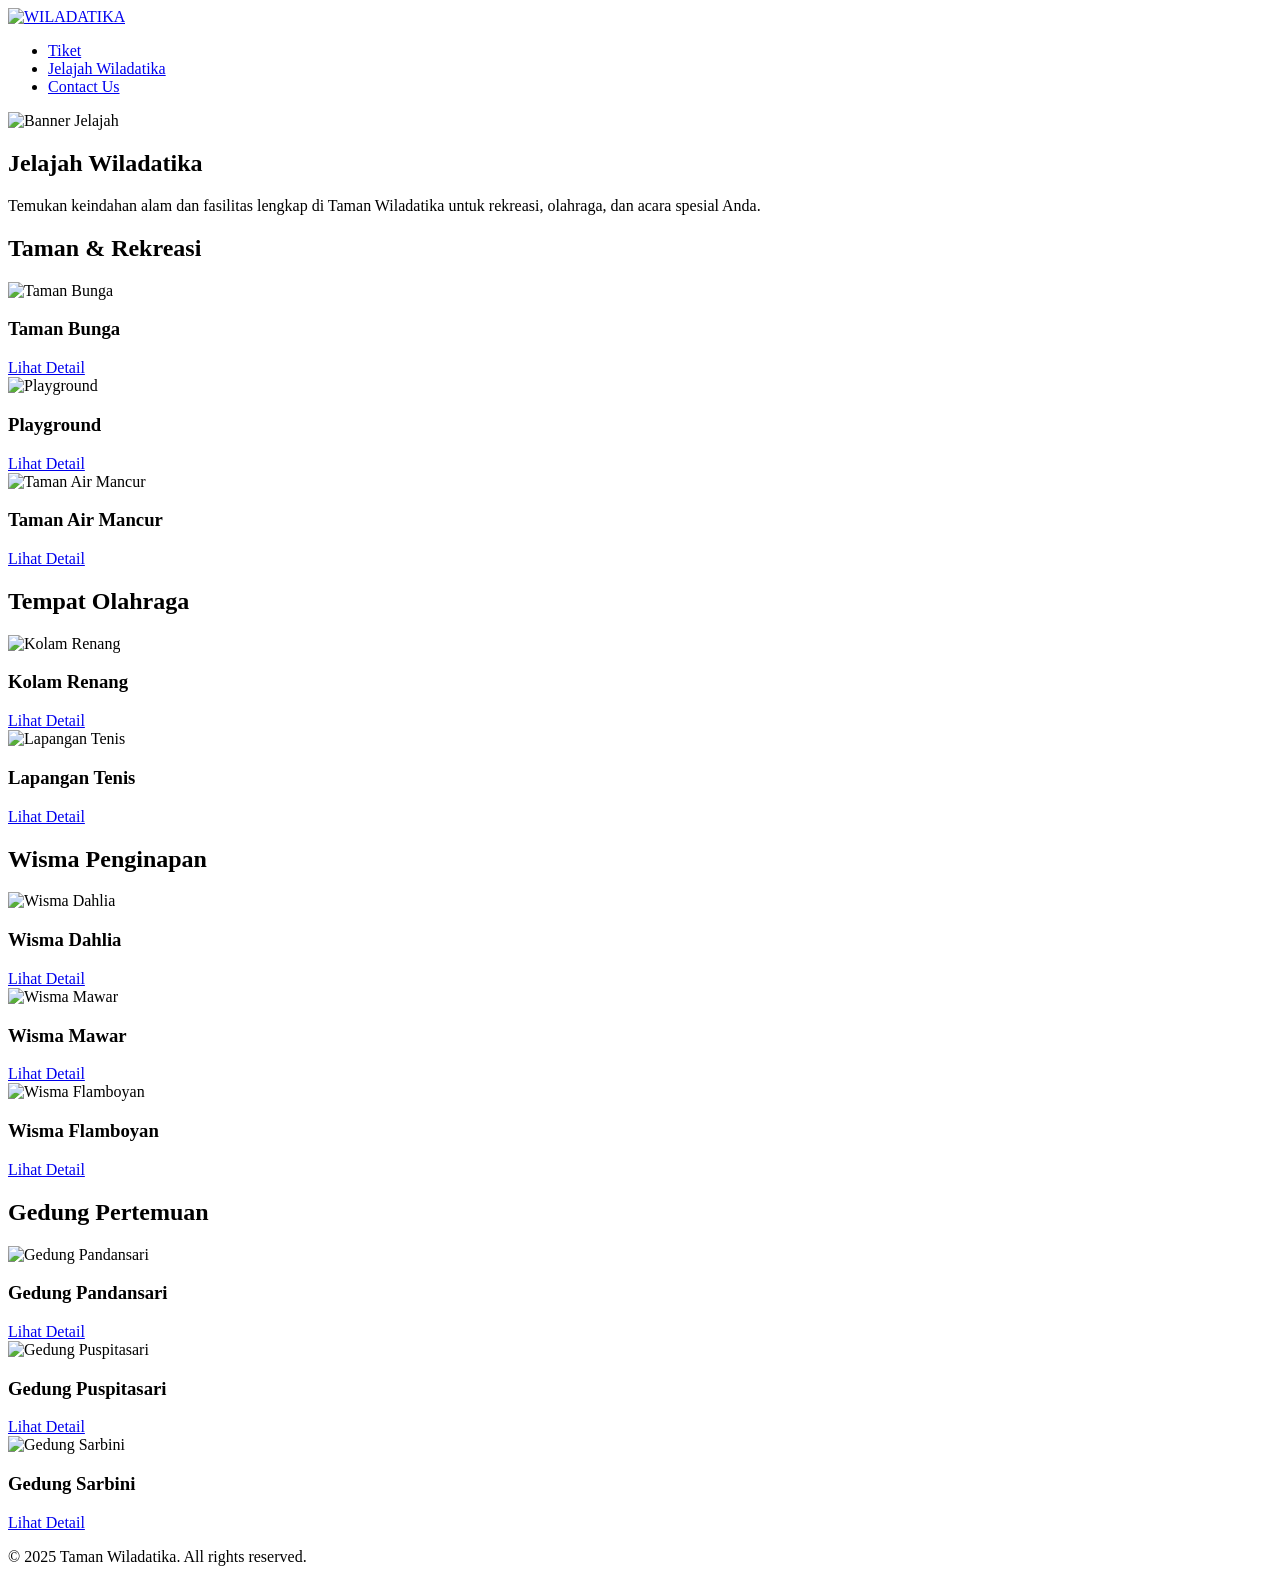
==== index.html @ cd882cc8 "Add files via upload" ====
<!DOCTYPE html>
<html lang="id">
<head>
    <meta charset="UTF-8">
    <meta name="viewport" content="width=device-width, initial-scale=1.0">
    <title>Jelajah Wiladatika</title>
    <link rel="preconnect" href="https://fonts.googleapis.com">
    <link rel="preconnect" href="https://fonts.gstatic.com" crossorigin>
    <link href="https://fonts.googleapis.com/css2?family=Poppins:wght@300;400;500;600;700&display=swap" rel="stylesheet">
    <link rel="stylesheet" href="css/css.css">
</head>
<body>

    <header class="site-header">
        <div class="container header-container">
            <div class="logo">
                <a href="index.html">
                    <img src="images/logo.png" alt="WILADATIKA">
                </a>
            </div>
            <nav class="navigation">
                <ul>
                    <li><a href="../Keidy/tiket.html">Tiket</a></li>
                    <li><a href="jelajah wiladatika.html" class="active">Jelajah Wiladatika</a></li>
                    <li><a href="contact.html">Contact Us</a></li>
                </ul>
            </nav>
        </div>
    </header>

    <main>
        <div class="hero-wrapper">
            <img src="images/banner jelajah.jpg" alt="Banner Jelajah">
        </div>

        <section class="intro-section">
            <div class="container">
                <h1>Jelajah Wiladatika</h1>
                <p>Temukan keindahan alam dan fasilitas lengkap di Taman Wiladatika untuk rekreasi, olahraga, dan acara spesial Anda.</p>
            </div>
        </section>

        <section class="category-section">
            <div class="container">
                <h2 class="category-title">Taman & Rekreasi</h2>
                <div class="product-grid">
                    <article class="product-card">
                        <div class="card-image">
                            <img src="images/taman utama.jpg" alt="Taman Bunga">
                        </div>
                        <div class="card-info">
                            <h3>Taman Bunga</h3>
                            <a href="detail-taman-bunga.html" class="btn-detail">Lihat Detail</a>
                        </div>
                    </article>

                    <article class="product-card">
                        <div class="card-image">
                            <img src="images/playground.jpg" alt="Playground">
                        </div>
                        <div class="card-info">
                            <h3>Playground</h3>
                            <a href="#" class="btn-detail">Lihat Detail</a>
                        </div>
                    </article>

                    <article class="product-card">
                        <div class="card-image">
                            <img src="images/banner jelajah.jpg" alt="Taman Air Mancur">
                        </div>
                        <div class="card-info">
                            <h3>Taman Air Mancur</h3>
                            <a href="#" class="btn-detail">Lihat Detail</a>
                        </div>
                    </article>
                </div>
            </div>
        </section>

        <section class="category-section alt-bg">
            <div class="container">
                <h2 class="category-title">Tempat Olahraga</h2>
                <div class="product-grid">
                    <article class="product-card">
                        <div class="card-image">
                            <img src="images/kolam renang.jpg" alt="Kolam Renang">
                        </div>
                        <div class="card-info">
                            <h3>Kolam Renang</h3>
                            <a href="detail-olahraga.html" class="btn-detail">Lihat Detail</a>
                        </div>
                    </article>

                    <article class="product-card">
                        <div class="card-image">
                            <img src="images/lapangan tennis.jpg" alt="Lapangan Tenis">
                        </div>
                        <div class="card-info">
                            <h3>Lapangan Tenis</h3>
                            <a href="#" class="btn-detail">Lihat Detail</a>
                        </div>
                    </article>
                </div>
            </div>
        </section>

        <section class="category-section">
            <div class="container">
                <h2 class="category-title">Wisma Penginapan</h2>
                <div class="product-grid">
                    <article class="product-card">
                        <div class="card-image">
                            <img src="images/wisma dahlia.jpg" alt="Wisma Dahlia">
                        </div>
                        <div class="card-info">
                            <h3>Wisma Dahlia</h3>
                            <a href="detail-wisma.html" class="btn-detail">Lihat Detail</a>
                        </div>
                    </article>

                    <article class="product-card">
                        <div class="card-image">
                            <img src="images/wisma mawar.jpg" alt="Wisma Mawar">
                        </div>
                        <div class="card-info">
                            <h3>Wisma Mawar</h3>
                            <a href="#" class="btn-detail">Lihat Detail</a>
                        </div>
                    </article>
                    
                    <article class="product-card">
                        <div class="card-image">
                            <img src="images/wisma flamboyan.jpg" alt="Wisma Flamboyan">
                        </div>
                        <div class="card-info">
                            <h3>Wisma Flamboyan</h3>
                            <a href="#" class="btn-detail">Lihat Detail</a>
                        </div>
                    </article>
                </div>
            </div>
        </section>

        <section class="category-section alt-bg">
            <div class="container">
                <h2 class="category-title">Gedung Pertemuan</h2>
                <div class="product-grid">
                    <article class="product-card">
                        <div class="card-image">
                            <img src="images/pandansari.jpg" alt="Gedung Pandansari">
                        </div>
                        <div class="card-info">
                            <h3>Gedung Pandansari</h3>
                            <a href="detail-gedung.html" class="btn-detail">Lihat Detail</a>
                        </div>
                    </article>

                    <article class="product-card">
                        <div class="card-image">
                            <img src="images/puspitasari.jpg" alt="Gedung Puspitasari">
                        </div>
                        <div class="card-info">
                            <h3>Gedung Puspitasari</h3>
                            <a href="#" class="btn-detail">Lihat Detail</a>
                        </div>
                    </article>

                    <article class="product-card">
                        <div class="card-image">
                            <img src="images/sarbini.jpg" alt="Gedung Sarbini">
                        </div>
                        <div class="card-info">
                            <h3>Gedung Sarbini</h3>
                            <a href="#" class="btn-detail">Lihat Detail</a>
                        </div>
                    </article>
                </div>
            </div>
        </section>

    </main>

    <footer>
        <div class="container">
            <p>&copy; 2025 Taman Wiladatika. All rights reserved.</p>
        </div>
    </footer>

</body>
</html>
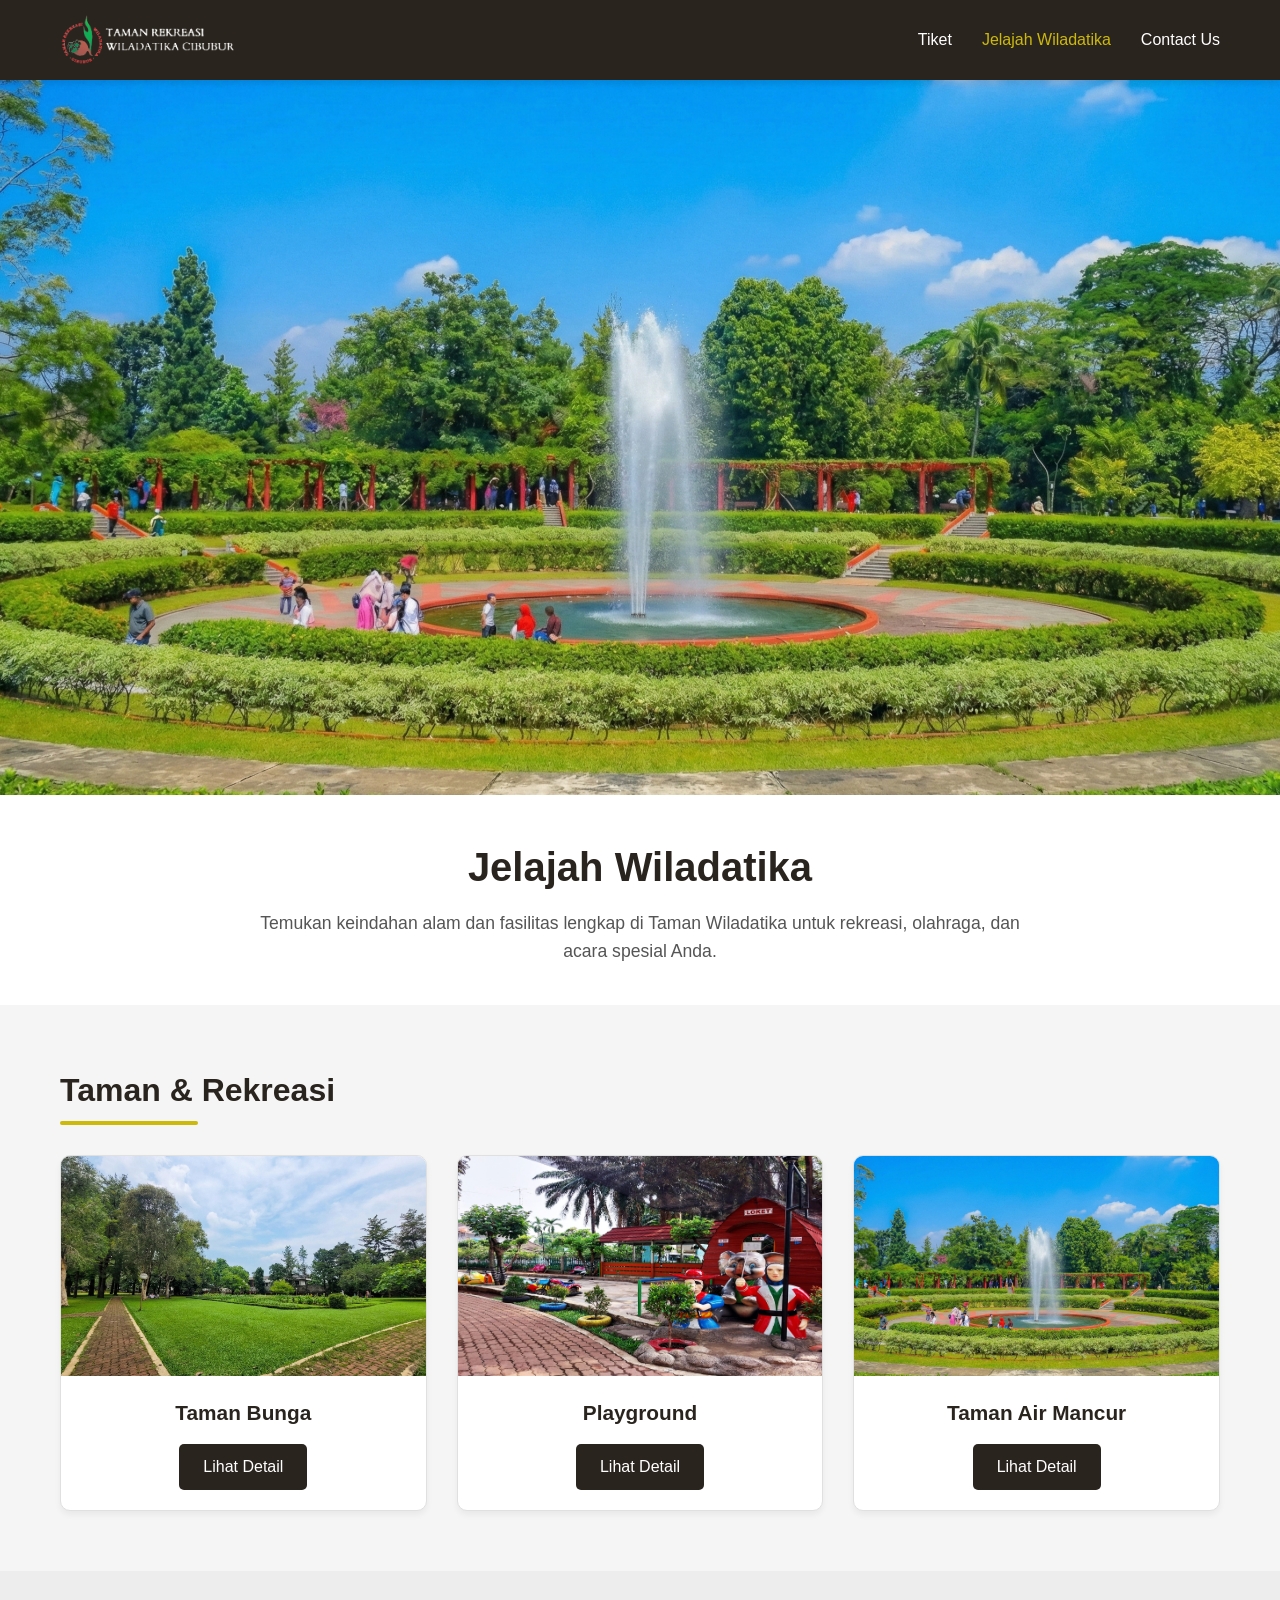
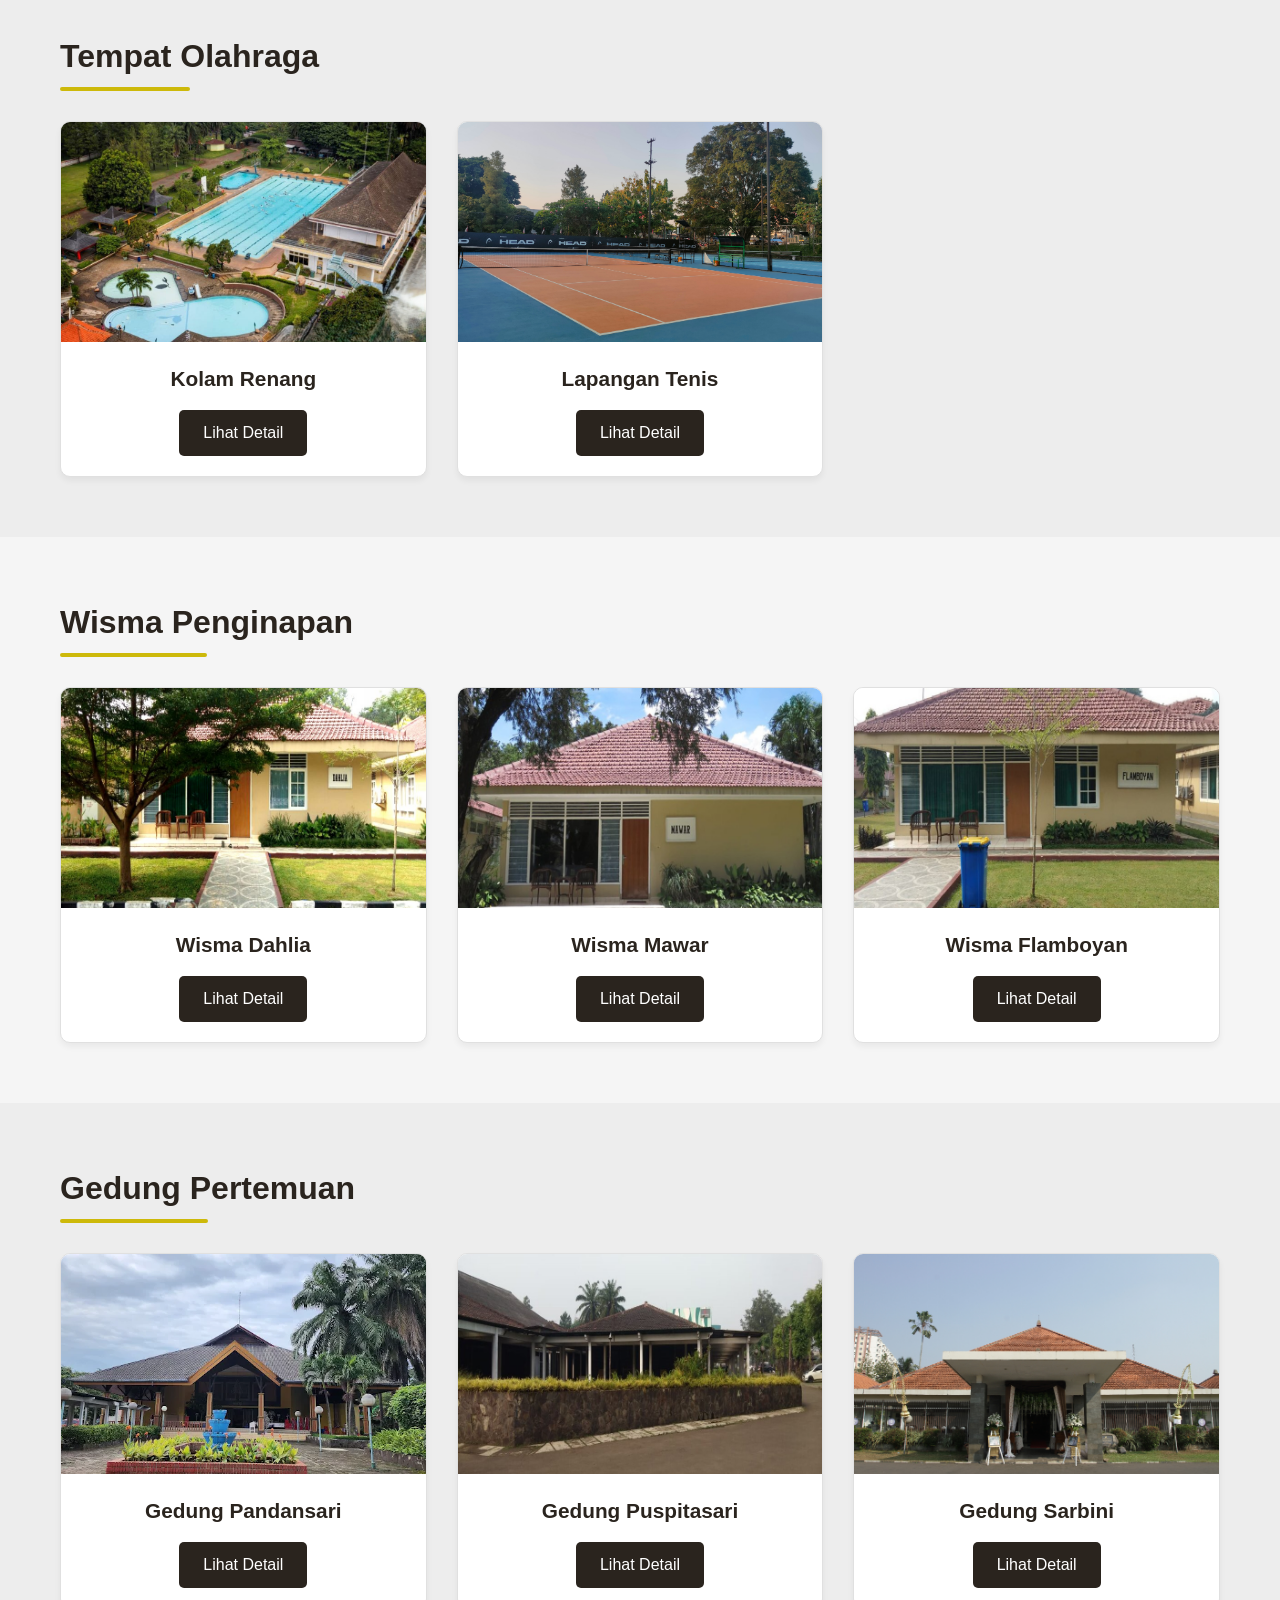
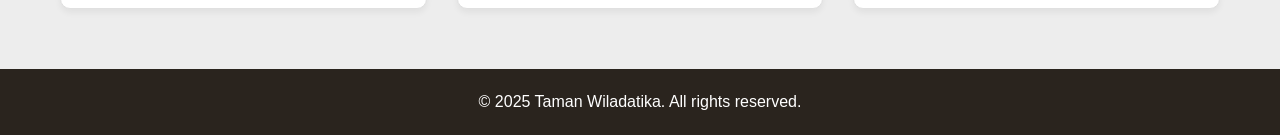
==== commit 1309a145: "Add files via upload" ====
--- a/index.html
+++ b/index.html
@@ -7,7 +7,7 @@
     <link rel="preconnect" href="https://fonts.googleapis.com">
     <link rel="preconnect" href="https://fonts.gstatic.com" crossorigin>
     <link href="https://fonts.googleapis.com/css2?family=Poppins:wght@300;400;500;600;700&display=swap" rel="stylesheet">
-    <link rel="stylesheet" href="css/css.css">
+    <link rel="stylesheet" href="../Stefanus/css/css.css">
 </head>
 <body>
 
@@ -15,14 +15,14 @@
         <div class="container header-container">
             <div class="logo">
                 <a href="index.html">
-                    <img src="images/logo.png" alt="WILADATIKA">
+                    <img src="../Stefanus/images/logo.png" alt="WILADATIKA">
                 </a>
             </div>
             <nav class="navigation">
                 <ul>
                     <li><a href="../Keidy/tiket.html">Tiket</a></li>
-                    <li><a href="jelajah wiladatika.html" class="active">Jelajah Wiladatika</a></li>
-                    <li><a href="contact.html">Contact Us</a></li>
+                    <li><a href="../Stefanus/jelajah wiladatika.html" class="active">Jelajah Wiladatika</a></li>
+                    <li><a href="#">Contact Us</a></li>
                 </ul>
             </nav>
         </div>
@@ -30,7 +30,7 @@
 
     <main>
         <div class="hero-wrapper">
-            <img src="images/banner jelajah.jpg" alt="Banner Jelajah">
+            <img src="../Stefanus/images/banner jelajah.jpg" alt="Banner Jelajah">
         </div>
 
         <section class="intro-section">
@@ -46,17 +46,17 @@
                 <div class="product-grid">
                     <article class="product-card">
                         <div class="card-image">
-                            <img src="images/taman utama.jpg" alt="Taman Bunga">
+                            <img src="../Stefanus/images/taman utama.jpg" alt="Taman Bunga">
                         </div>
                         <div class="card-info">
                             <h3>Taman Bunga</h3>
-                            <a href="detail-taman-bunga.html" class="btn-detail">Lihat Detail</a>
+                            <a href="../Stefanus/detail-taman-bunga.html" class="btn-detail">Lihat Detail</a>
                         </div>
                     </article>
 
                     <article class="product-card">
                         <div class="card-image">
-                            <img src="images/playground.jpg" alt="Playground">
+                            <img src="../Stefanus/images/playground.jpg" alt="Playground">
                         </div>
                         <div class="card-info">
                             <h3>Playground</h3>
@@ -66,7 +66,7 @@
 
                     <article class="product-card">
                         <div class="card-image">
-                            <img src="images/banner jelajah.jpg" alt="Taman Air Mancur">
+                            <img src="../Stefanus/images/banner jelajah.jpg" alt="Taman Air Mancur">
                         </div>
                         <div class="card-info">
                             <h3>Taman Air Mancur</h3>
@@ -83,17 +83,17 @@
                 <div class="product-grid">
                     <article class="product-card">
                         <div class="card-image">
-                            <img src="images/kolam renang.jpg" alt="Kolam Renang">
+                            <img src="../Stefanus/images/kolam renang.jpg" alt="Kolam Renang">
                         </div>
                         <div class="card-info">
                             <h3>Kolam Renang</h3>
-                            <a href="detail-olahraga.html" class="btn-detail">Lihat Detail</a>
+                            <a href="../Stefanus/detail-olahraga.html" class="btn-detail">Lihat Detail</a>
                         </div>
                     </article>
 
                     <article class="product-card">
                         <div class="card-image">
-                            <img src="images/lapangan tennis.jpg" alt="Lapangan Tenis">
+                            <img src="../Stefanus/images/lapangan tennis.jpg" alt="Lapangan Tenis">
                         </div>
                         <div class="card-info">
                             <h3>Lapangan Tenis</h3>
@@ -110,17 +110,17 @@
                 <div class="product-grid">
                     <article class="product-card">
                         <div class="card-image">
-                            <img src="images/wisma dahlia.jpg" alt="Wisma Dahlia">
+                            <img src="../Stefanus/images/wisma dahlia.jpg" alt="Wisma Dahlia">
                         </div>
                         <div class="card-info">
                             <h3>Wisma Dahlia</h3>
-                            <a href="detail-wisma.html" class="btn-detail">Lihat Detail</a>
+                            <a href="../Stefanus/detail-wisma.html" class="btn-detail">Lihat Detail</a>
                         </div>
                     </article>
 
                     <article class="product-card">
                         <div class="card-image">
-                            <img src="images/wisma mawar.jpg" alt="Wisma Mawar">
+                            <img src="../Stefanus/images/wisma mawar.jpg" alt="Wisma Mawar">
                         </div>
                         <div class="card-info">
                             <h3>Wisma Mawar</h3>
@@ -130,7 +130,7 @@
                     
                     <article class="product-card">
                         <div class="card-image">
-                            <img src="images/wisma flamboyan.jpg" alt="Wisma Flamboyan">
+                            <img src="../Stefanus/images/wisma flamboyan.jpg" alt="Wisma Flamboyan">
                         </div>
                         <div class="card-info">
                             <h3>Wisma Flamboyan</h3>
@@ -147,17 +147,17 @@
                 <div class="product-grid">
                     <article class="product-card">
                         <div class="card-image">
-                            <img src="images/pandansari.jpg" alt="Gedung Pandansari">
+                            <img src="../Stefanus/images/pandansari.jpg" alt="Gedung Pandansari">
                         </div>
                         <div class="card-info">
                             <h3>Gedung Pandansari</h3>
-                            <a href="detail-gedung.html" class="btn-detail">Lihat Detail</a>
+                            <a href="../Stefanus/detail-gedung.html" class="btn-detail">Lihat Detail</a>
                         </div>
                     </article>
 
                     <article class="product-card">
                         <div class="card-image">
-                            <img src="images/puspitasari.jpg" alt="Gedung Puspitasari">
+                            <img src="../Stefanus/images/puspitasari.jpg" alt="Gedung Puspitasari">
                         </div>
                         <div class="card-info">
                             <h3>Gedung Puspitasari</h3>
@@ -167,7 +167,7 @@
 
                     <article class="product-card">
                         <div class="card-image">
-                            <img src="images/sarbini.jpg" alt="Gedung Sarbini">
+                            <img src="../Stefanus/images/sarbini.jpg" alt="Gedung Sarbini">
                         </div>
                         <div class="card-info">
                             <h3>Gedung Sarbini</h3>
--- a/Stefanus/css/css.css
+++ b/Stefanus/css/css.css
@@ -0,0 +1,473 @@
+/*CSS untuk laman jelajah*/
+:root {
+    --header-bg: hsl(30, 17%, 14%);
+    --bg-color: hsl(0, 0%, 96%);
+    --text-dark: hsl(30, 17%, 14%);
+    --text-white: hsl(0, 0%, 100%);
+    --accent-color: hsl(54, 91%, 42%);
+    --card-bg: hsl(0, 0%, 100%);
+    --button-bg: hsl(30, 17%, 14%);
+    --alt-bg: hsl(0, 0%, 93%);
+    --green-overlay: hsla(88, 57%, 37%, 0.85);
+}
+
+* {
+    margin: 0;
+    padding: 0;
+    box-sizing: border-box;
+}
+
+body {
+    font-family: 'Poppins', sans-serif;
+    background-color: var(--bg-color);
+    color: var(--text-dark);
+    line-height: 1.6;
+    overflow-x: hidden;
+}
+
+img {
+    max-width: 100%;
+    display: block;
+}
+
+.container {
+    max-width: 1200px;
+    margin: 0 auto;
+    padding: 0 20px;
+}
+
+.site-header {
+    background-color: var(--header-bg);
+    position: sticky;
+    top: 0;
+    z-index: 1000;
+    box-shadow: 0 4px 6px rgba(0,0,0,0.1);
+}
+
+.header-container {
+    display: flex;
+    justify-content: space-between;
+    align-items: center;
+    height: 80px;
+}
+
+.logo img {
+    height: 50px;
+    width: auto;
+}
+
+.navigation ul {
+    display: flex;
+    list-style: none;
+    gap: 30px;
+}
+
+.navigation a {
+    text-decoration: none;
+    color: var(--text-white);
+    font-weight: 500;
+    transition: color 0.3s;
+}
+
+.navigation a:hover,
+.navigation a.active {
+    color: var(--accent-color);
+}
+
+.hero-section {
+    width: 100%;
+    line-height: 0;
+}
+
+.hero-section img {
+    width: 100%;
+    height: 450px;
+    object-fit: cover;
+}
+
+.intro-section {
+    text-align: center;
+    padding: 40px 0;
+    background-color: var(--card-bg);
+    margin-bottom: 0;
+}
+
+.intro-section h1 {
+    font-size: 2.5rem;
+    color: var(--header-bg);
+    margin-bottom: 10px;
+}
+
+.intro-section p {
+    max-width: 800px;
+    margin: 0 auto;
+    font-size: 1.1rem;
+    color: #555;
+}
+
+.category-section {
+    padding: 60px 0;
+}
+
+.category-section.alt-bg {
+    background-color: var(--alt-bg);
+}
+
+.category-title {
+    font-size: 2rem;
+    color: var(--header-bg);
+    margin-bottom: 30px;
+    position: relative;
+    display: inline-block;
+}
+
+.category-title::after {
+    content: '';
+    display: block;
+    width: 50%;
+    height: 4px;
+    background-color: var(--accent-color);
+    margin-top: 5px;
+    border-radius: 2px;
+}
+
+.product-grid {
+    display: grid;
+    grid-template-columns: 1fr;
+    gap: 30px;
+}
+
+.product-card {
+    background-color: var(--card-bg);
+    border-radius: 10px;
+    overflow: hidden;
+    box-shadow: 0 4px 6px rgba(0,0,0,0.05);
+    transition: transform 0.3s;
+    border: 1px solid #e0e0e0;
+}
+
+.product-card:hover {
+    transform: translateY(-5px);
+    box-shadow: 0 10px 20px rgba(0,0,0,0.1);
+}
+
+.card-image {
+    width: 100%;
+    height: 220px;
+    overflow: hidden;
+}
+
+.card-image img {
+    width: 100%;
+    height: 100%;
+    object-fit: cover;
+    transition: transform 0.5s ease;
+}
+
+.product-card:hover .card-image img {
+    transform: scale(1.08);
+}
+
+.card-info {
+    padding: 20px;
+    text-align: center;
+}
+
+.card-info h3 {
+    margin-bottom: 15px;
+    color: var(--header-bg);
+    font-size: 1.3rem;
+}
+
+.btn-detail {
+    display: inline-block;
+    background-color: var(--button-bg);
+    color: var(--text-white);
+    padding: 10px 24px;
+    border-radius: 5px;
+    text-decoration: none;
+    font-weight: 500;
+    transition: background-color 0.3s;
+}
+
+.btn-detail:hover {
+    background-color: var(--accent-color);
+    color: var(--button-bg);
+}
+
+footer {
+    background-color: var(--button-bg);
+    color: var(--text-white);
+    text-align: center;
+    padding: 20px 0;
+    margin-top: auto;
+}
+
+@media screen and (min-width: 600px) {
+    .product-grid {
+        grid-template-columns: repeat(2, 1fr);
+    }
+}
+
+@media screen and (min-width: 992px) {
+    .product-grid {
+        grid-template-columns: repeat(3, 1fr);
+    }
+}
+
+@media screen and (max-width: 768px) {
+    .navigation { display: none; }
+    .header-container { justify-content: center; }
+    .category-title { font-size: 1.8rem; }
+    .hero-section img { height: 300px; }
+}
+
+
+/*CSS untuk detail produk (taman bunga)*/
+
+.info-split-section {
+    padding: 60px 0;
+    background-color: var(--bg-color);
+}
+
+.split-layout {
+    display: grid;
+    grid-template-columns: 1fr 1fr;
+    gap: 50px;
+    align-items: start;
+}
+
+.info-left h1 {
+    font-size: 2rem;
+    color: var(--text-dark);
+    margin-bottom: 20px;
+    font-weight: 700;
+    text-transform: capitalize; 
+}
+
+.btn-outline {
+    display: inline-block;
+    padding: 10px 30px;
+    background-color: transparent;
+    border: 2px solid var(--text-dark);
+    color: var(--text-dark);
+    text-decoration: none;
+    font-weight: 600;
+    border-radius: 30px;
+    transition: all 0.3s ease;
+}
+
+.btn-outline:hover {
+    background-color: var(--text-dark);
+    color: var(--text-white);
+}
+
+.info-right h2 {
+    font-size: 2rem;
+    color: var(--text-dark);
+    margin-bottom: 20px;
+    font-weight: 700;
+    text-transform: capitalize;
+}
+
+.info-right p {
+    font-size: 1.1rem;
+    color: #444;
+    line-height: 1.8;
+}
+
+.gallery-section {
+    padding: 40px 0 80px;
+    text-align: center;
+}
+
+.gallery-section h2 {
+    font-size: 2.5rem;
+    margin-bottom: 30px;
+    color: var(--text-dark);
+    font-weight: 700;
+    text-transform: capitalize;
+}
+
+.gallery-wrapper {
+    position: relative;
+    max-width: 1000px;
+    margin: 0 auto;
+    border: 2px solid var(--text-dark);
+    border-radius: 20px;
+    overflow: hidden;
+    background-color: #fff;
+}
+
+.gallery-track-container {
+    overflow: hidden;
+    position: relative;
+    height: 500px;
+}
+
+.gallery-track {
+    display: flex;
+    padding: 0;
+    margin: 0;
+    list-style: none;
+    height: 100%;
+    transition: transform 0.5s ease-in-out;
+}
+
+.gallery-slide {
+    min-width: 100%;
+    height: 100%;
+    flex-shrink: 0;
+}
+
+.gallery-slide img {
+    width: 100%;
+    height: 100%;
+    object-fit: cover;
+}
+
+.slider-btn {
+    position: absolute;
+    top: 50%;
+    transform: translateY(-50%);
+    background: transparent;
+    color: var(--text-dark); 
+    border: none;
+    width: 50px;
+    height: 50px;
+    font-size: 3rem; 
+    cursor: pointer;
+    z-index: 10;
+    display: flex;
+    justify-content: center;
+    align-items: center;
+    transition: color 0.3s ease;
+}
+
+.slider-btn:hover {
+    color: var(--accent-color);
+}
+
+.prev-btn {
+    left: 20px;
+}
+
+.next-btn {
+    right: 20px;
+}
+
+.social-section {
+    padding: 40px 0;
+    background-color: #fff;
+    border-top: 1px solid #000;
+    border-bottom: 1px solid #000;
+}
+
+.social-container {
+    display: flex;
+    align-items: center;
+    gap: 20px;
+    max-width: 1200px;
+    margin: 0 auto;
+    padding: 0 20px;
+}
+
+.social-text {
+    font-weight: 700;
+    font-size: 1.1rem;
+    color: var(--text-dark);
+}
+
+.social-icons {
+    display: flex;
+    gap: 15px;
+}
+
+.social-icon img {
+    width: 40px;
+    height: 40px;
+    object-fit: contain;
+}
+
+.help-section {
+    position: relative;
+    height: 400px;
+    display: flex;
+    flex-direction: column;
+    align-items: flex-start; 
+    justify-content: center;
+    padding-left: 10%; 
+    color: var(--text-white);
+    overflow: hidden;
+}
+
+.help-bg-image {
+    position: absolute;
+    top: 0;
+    left: 0;
+    width: 100%;
+    height: 100%;
+    z-index: -2;
+}
+
+.help-bg-image img {
+    width: 100%;
+    height: 100%;
+    object-fit: cover;
+}
+
+.help-overlay {
+    position: absolute;
+    top: 0;
+    left: 0;
+    width: 100%;
+    height: 100%;
+    background-color: var(--green-overlay);
+    z-index: -1;
+}
+
+.help-content h2 {
+    font-size: 2.5rem;
+    margin-bottom: 20px;
+    font-weight: 700;
+}
+
+.btn-help {
+    display: inline-block;
+    background-color: #333; 
+    color: var(--text-white);
+    padding: 12px 35px;
+    border-radius: 5px;
+    text-decoration: none;
+    font-weight: 500;
+    transition: all 0.3s ease;
+}
+
+.btn-help:hover {
+    background-color: #000;
+}
+
+@media screen and (max-width: 768px) {
+    .split-layout {
+        grid-template-columns: 1fr;
+        gap: 30px;
+    }
+    
+    .info-right h2 {
+        display: none; 
+    }
+    
+    .gallery-track-container {
+        height: 300px;
+    }
+    
+    .slider-btn {
+        font-size: 2rem;
+    }
+
+    .help-section {
+        align-items: center;
+        padding-left: 0;
+        text-align: center;
+    }
+}
